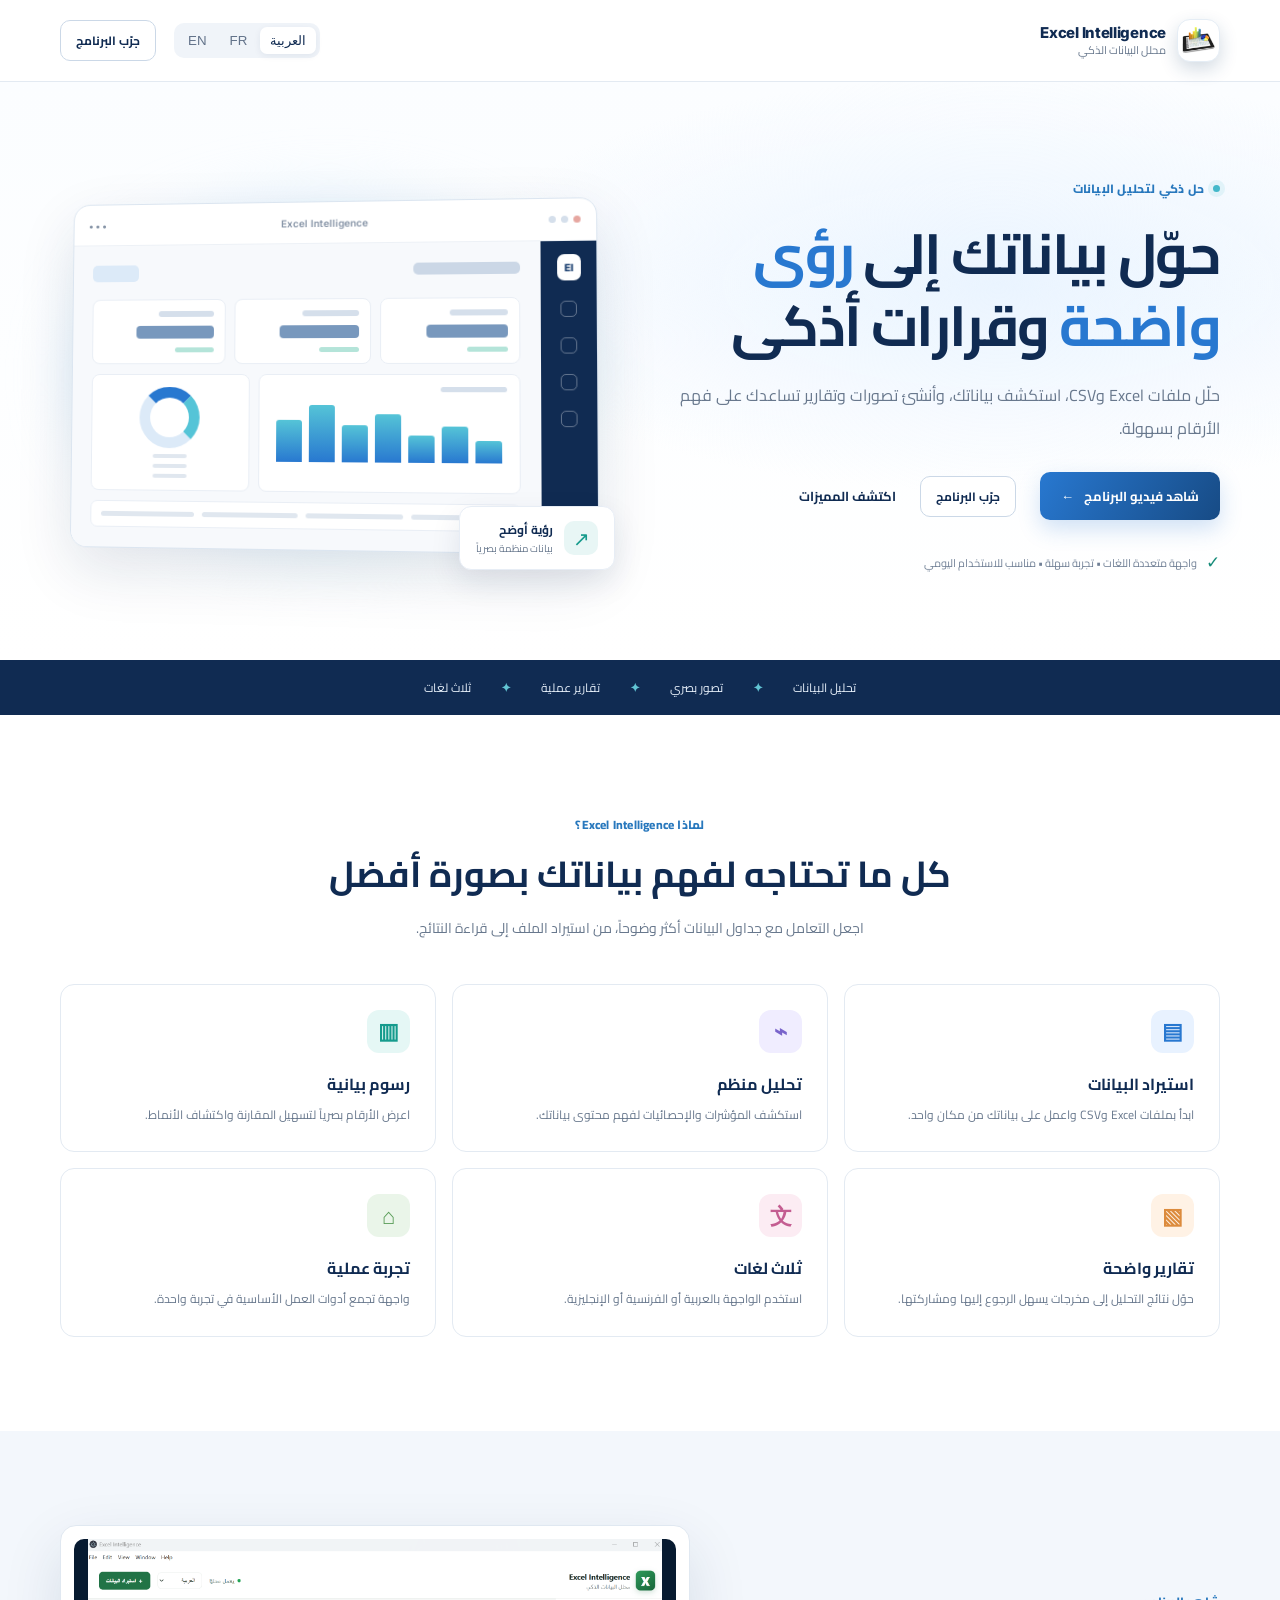
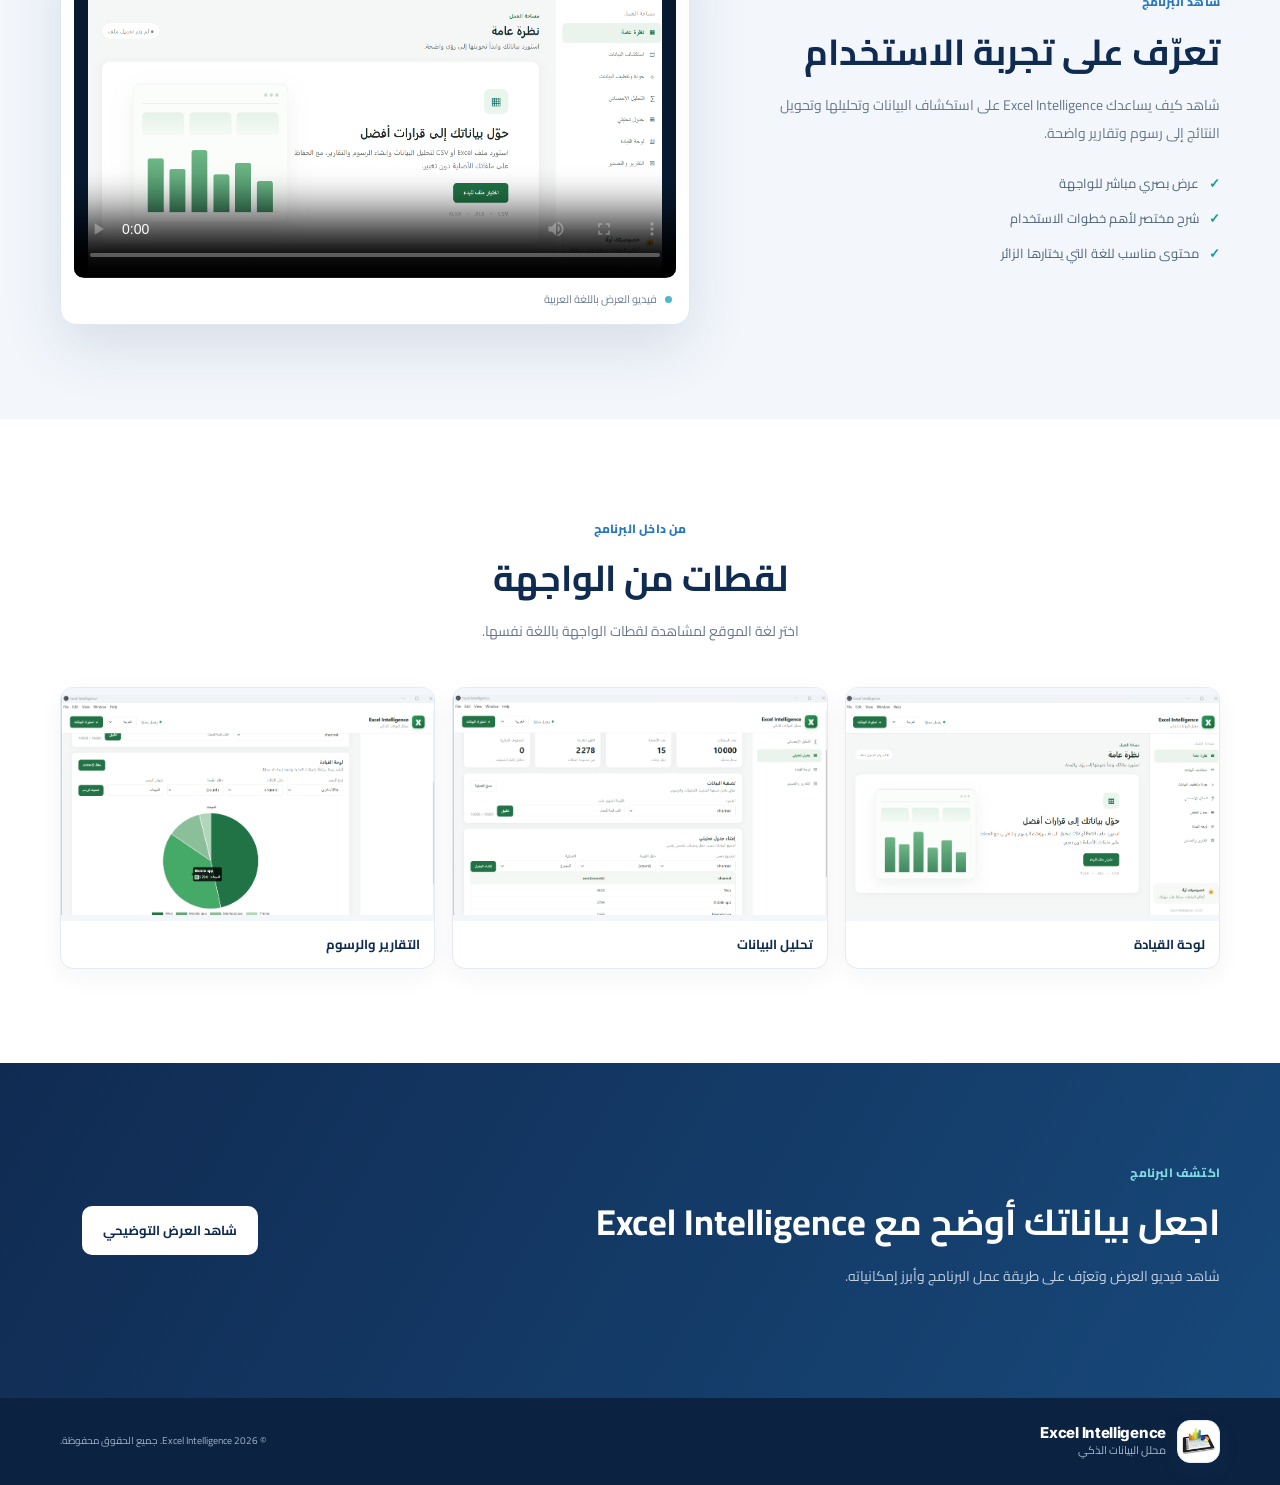
==== index.html @ 551d5bff "Initial website upload" ====
<!DOCTYPE html>
<html lang="ar" dir="rtl">
<head>
  <meta charset="UTF-8">
  <meta name="viewport" content="width=device-width, initial-scale=1.0">
  <meta name="description" content="Excel Intelligence helps you analyze Excel and CSV data, explore statistics, create charts, and generate clear reports.">
  <meta name="theme-color" content="#102b52">
  <meta name="robots" content="index, follow">
  <meta property="og:type" content="website">
  <meta property="og:site_name" content="Excel Intelligence">
  <meta property="og:title" content="Excel Intelligence | Intelligent Data Analyst">
  <meta property="og:description" content="Analyze Excel and CSV data, explore insights, and create clear reports.">
  <meta name="twitter:card" content="summary">
  <title>Excel Intelligence | محلل البيانات الذكي</title>
  <link rel="icon" type="image/png" href="assets/images/excel-intelligence-icon.png">
  <link rel="stylesheet" href="styles.css">
</head>
<body>
  <header class="site-header">
    <nav class="nav container">
      <a class="brand" href="#home" aria-label="Excel Intelligence">
        <span class="brand-mark"><img src="assets/images/excel-intelligence-icon.png" alt="Excel Intelligence"></span>
        <span><strong>Excel Intelligence</strong><small data-i18n="tagline">محلل البيانات الذكي</small></span>
      </a>
      <div class="nav-actions">
        <div class="language-switch" aria-label="Language">
          <button class="lang-btn active" data-lang="ar">العربية</button>
          <button class="lang-btn" data-lang="fr">FR</button>
          <button class="lang-btn" data-lang="en">EN</button>
        </div>
        <a class="button button-small button-outline" href="demo.html" data-i18n="demoCta">جرّب البرنامج</a>
      </div>
    </nav>
  </header>

  <main>
    <section class="hero section" id="home">
      <div class="container hero-grid">
        <div class="hero-copy">
          <span class="eyebrow"><span class="eyebrow-dot"></span><span data-i18n="eyebrow">حل ذكي لتحليل البيانات</span></span>
          <h1 data-i18n="heroTitle">حوّل بياناتك إلى <em>رؤى واضحة</em> وقرارات أذكى</h1>
          <p class="hero-lead" data-i18n="heroText">حلّل ملفات Excel وCSV، استكشف بياناتك، وأنشئ تصورات وتقارير تساعدك على فهم الأرقام بسهولة.</p>
          <div class="hero-actions">
            <a class="button button-primary" href="#preview" data-i18n="heroCta">شاهد فيديو البرنامج <span aria-hidden="true">←</span></a>
            <a class="button button-small button-outline" href="demo.html" data-i18n="demoCta">جرّب البرنامج</a>
            <a class="text-link" href="#features" data-i18n="heroMore">اكتشف المميزات</a>
          </div>
          <div class="hero-note"><span class="check">✓</span><span data-i18n="heroNote">واجهة متعددة اللغات • تجربة سهلة • مناسب للاستخدام اليومي</span></div>
        </div>
        <div class="hero-visual">
          <div class="visual-glow"></div>
          <div class="dashboard-window">
            <div class="window-top"><div class="window-dots"><i></i><i></i><i></i></div><span>Excel Intelligence</span><span class="window-menu">•••</span></div>
            <div class="mock-dashboard">
              <aside class="mock-sidebar"><div class="mock-logo">EI</div><b></b><b></b><b></b><b></b></aside>
              <div class="mock-content">
                <div class="mock-heading"><span></span><i></i></div>
                <div class="mock-kpis"><div><small></small><strong></strong><i></i></div><div><small></small><strong></strong><i></i></div><div><small></small><strong></strong><i></i></div></div>
                <div class="mock-panels">
                  <div class="mock-chart"><div class="mock-line"></div><div class="bars"><i></i><i></i><i></i><i></i><i></i><i></i><i></i></div></div>
                  <div class="mock-donut"><div></div><small></small><small></small><small></small></div>
                </div>
                <div class="mock-table"><i></i><i></i><i></i><i></i></div>
              </div>
            </div>
          </div>
          <div class="floating-card"><span class="floating-icon">↗</span><span><strong data-i18n="floatTitle">رؤية أوضح</strong><small data-i18n="floatText">بيانات منظمة بصرياً</small></span></div>
        </div>
      </div>
    </section>

    <section class="trust-strip">
      <div class="container trust-items">
        <span data-i18n="stripOne">تحليل البيانات</span><b>✦</b><span data-i18n="stripTwo">تصور بصري</span><b>✦</b><span data-i18n="stripThree">تقارير عملية</span><b>✦</b><span data-i18n="stripFour">ثلاث لغات</span>
      </div>
    </section>

    <section class="section features-section" id="features">
      <div class="container">
        <div class="section-heading">
          <span class="eyebrow" data-i18n="featuresEyebrow">لماذا Excel Intelligence؟</span>
          <h2 data-i18n="featuresTitle">كل ما تحتاجه لفهم بياناتك بصورة أفضل</h2>
          <p data-i18n="featuresText">اجعل التعامل مع جداول البيانات أكثر وضوحاً، من استيراد الملف إلى قراءة النتائج.</p>
        </div>
        <div class="feature-grid">
          <article class="feature-card"><div class="feature-icon blue">▤</div><h3 data-i18n="feature1Title">استيراد البيانات</h3><p data-i18n="feature1Text">ابدأ بملفات Excel وCSV واعمل على بياناتك من مكان واحد.</p></article>
          <article class="feature-card"><div class="feature-icon violet">⌁</div><h3 data-i18n="feature2Title">تحليل منظم</h3><p data-i18n="feature2Text">استكشف المؤشرات والإحصائيات لفهم محتوى بياناتك.</p></article>
          <article class="feature-card"><div class="feature-icon teal">▥</div><h3 data-i18n="feature3Title">رسوم بيانية</h3><p data-i18n="feature3Text">اعرض الأرقام بصرياً لتسهيل المقارنة واكتشاف الأنماط.</p></article>
          <article class="feature-card"><div class="feature-icon orange">▧</div><h3 data-i18n="feature4Title">تقارير واضحة</h3><p data-i18n="feature4Text">حوّل نتائج التحليل إلى مخرجات يسهل الرجوع إليها ومشاركتها.</p></article>
          <article class="feature-card"><div class="feature-icon pink">文</div><h3 data-i18n="feature5Title">ثلاث لغات</h3><p data-i18n="feature5Text">استخدم الواجهة بالعربية أو الفرنسية أو الإنجليزية.</p></article>
          <article class="feature-card"><div class="feature-icon green">⌂</div><h3 data-i18n="feature6Title">تجربة عملية</h3><p data-i18n="feature6Text">واجهة تجمع أدوات العمل الأساسية في تجربة واحدة.</p></article>
        </div>
      </div>
    </section>

    <section class="section showcase-section" id="preview">
      <div class="container showcase-grid">
        <div class="showcase-copy">
          <span class="eyebrow" data-i18n="showcaseEyebrow">شاهد البرنامج</span>
          <h2 data-i18n="showcaseTitle">تعرّف على تجربة الاستخدام</h2>
          <p data-i18n="showcaseText">أضف هنا فيديو العرض ولقطات الشاشة الحقيقية للبرنامج حتى يتعرف الزائر على واجهته وطريقة العمل.</p>
          <ul class="check-list">
            <li data-i18n="showcaseBullet1">عرض بصري مباشر للواجهة</li>
            <li data-i18n="showcaseBullet2">شرح مختصر لأهم خطوات الاستخدام</li>
            <li data-i18n="showcaseBullet3">محتوى مناسب للغة التي يختارها الزائر</li>
          </ul>
        </div>
        <div class="media-placeholder">
          <video id="productVideo" class="product-video" controls playsinline preload="metadata" poster="assets/images/ar-1.png">
            <source src="assets/videos/video-ar.mp4" type="video/mp4">
            متصفحك لا يدعم تشغيل الفيديو.
          </video>
          <div class="media-caption"><span class="media-dot"></span><span data-i18n="mediaCaption">فيديو العرض باللغة العربية</span></div>
        </div>
      </div>
    </section>

    <section class="section gallery-section">
      <div class="container">
        <div class="section-heading">
          <span class="eyebrow" data-i18n="galleryEyebrow">من داخل البرنامج</span>
          <h2 data-i18n="galleryTitle">لقطات من الواجهة</h2>
          <p data-i18n="galleryText">اختر لغة الموقع لمشاهدة لقطات الواجهة باللغة نفسها.</p>
        </div>
        <div class="gallery-grid">
          <figure class="gallery-card" data-gallery-lang="ar"><img src="assets/images/ar-1.png" alt="Excel Intelligence - لوحة القيادة" loading="lazy"><figcaption>لوحة القيادة</figcaption></figure>
          <figure class="gallery-card" data-gallery-lang="ar"><img src="assets/images/ar-2.png" alt="Excel Intelligence - تحليل البيانات" loading="lazy"><figcaption>تحليل البيانات</figcaption></figure>
          <figure class="gallery-card" data-gallery-lang="ar"><img src="assets/images/ar-3.png" alt="Excel Intelligence - التقارير والرسوم" loading="lazy"><figcaption>التقارير والرسوم</figcaption></figure>
          <figure class="gallery-card" data-gallery-lang="fr"><img src="assets/images/fr-1.png" alt="Excel Intelligence - Tableau de bord" loading="lazy"><figcaption>Tableau de bord</figcaption></figure>
          <figure class="gallery-card" data-gallery-lang="fr"><img src="assets/images/fr-2.png" alt="Excel Intelligence - Analyse des données" loading="lazy"><figcaption>Analyse des données</figcaption></figure>
          <figure class="gallery-card" data-gallery-lang="fr"><img src="assets/images/fr-3.png" alt="Excel Intelligence - Rapports et graphiques" loading="lazy"><figcaption>Rapports et graphiques</figcaption></figure>
          <figure class="gallery-card" data-gallery-lang="en"><img src="assets/images/en-1.png" alt="Excel Intelligence - Dashboard" loading="lazy"><figcaption>Dashboard</figcaption></figure>
          <figure class="gallery-card" data-gallery-lang="en"><img src="assets/images/en-2.png" alt="Excel Intelligence - Data analysis" loading="lazy"><figcaption>Data analysis</figcaption></figure>
          <figure class="gallery-card" data-gallery-lang="en"><img src="assets/images/en-3.png" alt="Excel Intelligence - Reports and charts" loading="lazy"><figcaption>Reports and charts</figcaption></figure>
        </div>
      </div>
    </section>

    <section class="section contact-section" id="contact">
      <div class="container contact-grid">
        <div><span class="eyebrow" data-i18n="contactEyebrow">اكتشف البرنامج</span><h2 data-i18n="contactTitle">اجعل بياناتك أوضح مع Excel Intelligence</h2><p data-i18n="contactText">شاهد فيديو العرض وتعرّف على طريقة عمل البرنامج وأبرز إمكانياته.</p></div>
        <div class="contact-actions">
          <a class="button button-primary" href="#preview" data-i18n="emailCta">شاهد العرض التوضيحي</a>
        </div>
      </div>
    </section>
  </main>

  <footer class="footer">
    <div class="container footer-inner"><a class="brand footer-brand" href="#home"><span class="brand-mark"><img src="assets/images/excel-intelligence-icon.png" alt="Excel Intelligence"></span><span><strong>Excel Intelligence</strong><small data-i18n="tagline">محلل البيانات الذكي</small></span></a><span data-i18n="copyright">© 2026 Excel Intelligence. جميع الحقوق محفوظة.</span></div>
  </footer>
  <script src="script.js"></script>
</body>
</html>
---- styles.css ----
@import url('https://fonts.googleapis.com/css2?family=Amiri:wght@400;700&family=Cairo:wght@400;500;600;700;800&family=Inter:wght@400;500;600;700;800&display=swap');
:root{--navy:#102b52;--navy2:#173c6d;--blue:#2878d0;--cyan:#55c4d7;--ink:#17263b;--muted:#68788d;--pale:#f3f7fc;--line:#e3eaf2;--white:#fff;--shadow:0 22px 60px rgba(16,43,82,.12)}
*{box-sizing:border-box}html{scroll-behavior:smooth}body{margin:0;background:#fff;color:var(--ink);font-family:'Cairo',Arial,sans-serif;line-height:1.75}body[dir="ltr"]{font-family:Inter,Arial,sans-serif}a{text-decoration:none;color:inherit}.container{width:min(1160px,calc(100% - 44px));margin:auto}.site-header{height:82px;display:flex;align-items:center;background:rgba(255,255,255,.94);border-bottom:1px solid var(--line);position:sticky;top:0;z-index:20;backdrop-filter:blur(12px)}.nav,.nav-actions,.brand{display:flex;align-items:center}.nav{justify-content:space-between}.brand{gap:11px;color:var(--navy)}.brand-mark{height:43px;width:43px;border-radius:13px;background:linear-gradient(145deg,#1d5da2,#102b52);color:white;display:grid;place-items:center;font:800 15px Inter;box-shadow:0 7px 18px #153e6b30}.brand strong{display:block;font:800 15px Inter;letter-spacing:-.3px}.brand small{display:block;font-size:11px;color:var(--muted);line-height:1.5}.nav-actions{gap:18px}.language-switch{display:flex;gap:3px;background:#f0f4f9;padding:4px;border-radius:10px}.lang-btn{border:0;background:transparent;padding:6px 10px;border-radius:7px;color:#63738a;font:600 11px inherit;cursor:pointer}.lang-btn.active{background:#fff;color:var(--navy);box-shadow:0 2px 7px #102b5212}.button{display:inline-flex;align-items:center;justify-content:center;gap:10px;border-radius:10px;padding:13px 21px;font-weight:700;font-size:13px;transition:.2s}.button:hover{transform:translateY(-2px)}.button-primary{color:#fff;background:linear-gradient(120deg,#2878d0,#174b85);box-shadow:0 9px 22px #2878d038}.button-outline{border:1px solid #cbd8e7;color:var(--navy);background:#fff}.button-small{padding:9px 15px;font-size:12px}.section{padding:94px 0}.hero{padding:90px 0 82px;background:radial-gradient(ellipse at 78% 35%,#eaf4ff 0,transparent 39%),linear-gradient(180deg,#fbfdff,#fff)}.hero-grid{display:grid;grid-template-columns:1.02fr .98fr;align-items:center;gap:62px}.eyebrow{display:inline-flex;align-items:center;gap:9px;color:#2878bd;font-size:12px;font-weight:800;letter-spacing:.2px}.eyebrow-dot{width:7px;height:7px;background:#42b8ca;border-radius:50%;box-shadow:0 0 0 5px #42b8ca1c}.hero h1{font-size:clamp(36px,4.4vw,57px);line-height:1.27;letter-spacing:-1.6px;color:var(--navy);margin:18px 0}.hero h1 em{font-style:normal;color:#2878d0}.hero-lead{font-size:16px;color:var(--muted);max-width:570px;line-height:2.05;margin:0 0 27px}.hero-actions{display:flex;align-items:center;gap:24px;flex-wrap:wrap}.text-link{font-size:13px;font-weight:700;color:var(--navy)}.hero-note{display:flex;align-items:center;gap:9px;color:#718096;font-size:11px;margin-top:28px}.check{color:#168b79;font-size:17px}.hero-visual{position:relative;min-width:0;padding:20px 5px}.visual-glow{position:absolute;inset:8% 5%;background:linear-gradient(130deg,#d6ebff,#e7f8f7);filter:blur(35px);border-radius:50%}.dashboard-window{position:relative;border:1px solid #dbe5f0;border-radius:17px;background:#fff;overflow:hidden;box-shadow:var(--shadow);transform:perspective(1000px) rotateY(-5deg) rotateX(2deg)}body[dir="ltr"] .dashboard-window{transform:perspective(1000px) rotateY(5deg) rotateX(2deg)}.window-top{height:42px;border-bottom:1px solid #edf1f6;display:flex;align-items:center;justify-content:space-between;padding:0 15px;color:#8391a4;font:600 10px Inter}.window-dots{display:flex;gap:5px}.window-dots i{height:7px;width:7px;border-radius:50%;background:#d5dfeb}.window-dots i:first-child{background:#e6a6a0}.window-menu{letter-spacing:2px}.mock-dashboard{display:flex;min-height:300px;background:#f7f9fc}.mock-sidebar{width:54px;background:#102b52;display:flex;align-items:center;flex-direction:column;gap:20px;padding:13px 0}.mock-logo{background:#fff;color:#173c6d;font:800 10px Inter;border-radius:7px;padding:7px}.mock-sidebar b{width:16px;height:16px;border:1px solid #ffffff55;border-radius:5px}.mock-content{padding:20px;flex:1;min-width:0}.mock-heading{display:flex;justify-content:space-between;margin-bottom:18px}.mock-heading span{height:12px;width:105px;background:#cbd7e6;border-radius:5px}.mock-heading i{height:17px;width:48px;background:#dceaf8;border-radius:5px}.mock-kpis{display:grid;grid-template-columns:repeat(3,1fr);gap:9px}.mock-kpis div{background:white;border:1px solid #e9eef5;border-radius:8px;padding:11px}.mock-kpis small,.mock-kpis strong,.mock-kpis i{display:block;border-radius:4px}.mock-kpis small{height:6px;width:50%;background:#d5dfeb}.mock-kpis strong{height:13px;width:70%;background:#7898bd;margin:9px 0}.mock-kpis i{height:5px;width:35%;background:#b4e4d9}.mock-panels{display:grid;grid-template-columns:1.6fr 1fr;gap:9px;margin-top:10px}.mock-chart,.mock-donut{background:white;border:1px solid #e9eef5;border-radius:8px;min-height:116px;padding:12px;position:relative}.mock-line{height:5px;width:65px;background:#d5dfeb;border-radius:4px}.bars{height:70px;display:flex;align-items:end;gap:7px;padding:8px 5px 0}.bars i{flex:1;border-radius:3px 3px 0 0;background:linear-gradient(#55c4d7,#2878d0)}.bars i:nth-child(1){height:35%}.bars i:nth-child(2){height:58%}.bars i:nth-child(3){height:43%}.bars i:nth-child(4){height:78%}.bars i:nth-child(5){height:60%}.bars i:nth-child(6){height:92%}.bars i:nth-child(7){height:68%}.mock-donut{display:flex;align-items:center;justify-content:center;gap:6px;flex-direction:column}.mock-donut div{height:62px;width:62px;border-radius:50%;border:11px solid #dceaf8;border-top-color:#2878d0;border-right-color:#55c4d7}.mock-donut small{height:4px;width:35px;background:#e0e7ef;border-radius:5px}.mock-table{margin-top:10px;background:white;border:1px solid #e9eef5;border-radius:7px;padding:10px;display:flex;gap:8px}.mock-table i{height:5px;background:#e0e7ef;border-radius:4px;flex:1}.floating-card{position:absolute;bottom:0;right:-17px;background:#fff;border:1px solid #e7edf5;box-shadow:0 12px 30px #102b521a;border-radius:12px;padding:12px 16px;display:flex;align-items:center;gap:11px}body[dir="ltr"] .floating-card{right:auto;left:-17px}.floating-icon{height:34px;width:34px;border-radius:10px;background:#e8f6f5;color:#169b8c;display:grid;place-items:center;font-size:20px}.floating-card strong,.floating-card small{display:block}.floating-card strong{font-size:12px;color:var(--navy)}.floating-card small{font-size:10px;color:var(--muted)}.trust-strip{background:var(--navy);color:#e6eff9;padding:17px 0}.trust-items{display:flex;align-items:center;justify-content:center;gap:30px;flex-wrap:wrap;font-size:12px}.trust-items b{color:#62c5d4}.section-heading{text-align:center;max-width:690px;margin:0 auto 42px}.section-heading h2,.showcase-copy h2,.price-card h2,.contact-grid h2{font-size:clamp(26px,3vw,36px);line-height:1.4;color:var(--navy);margin:12px 0}.section-heading p,.showcase-copy p,.price-card p,.contact-grid p{color:var(--muted);font-size:14px;line-height:2}.features-section{background:#fff}.feature-grid{display:grid;grid-template-columns:repeat(3,1fr);gap:16px}.feature-card{border:1px solid var(--line);border-radius:14px;padding:25px;background:#fff;transition:.2s}.feature-card:hover{transform:translateY(-4px);box-shadow:0 14px 35px #102b520e;border-color:#c8d9eb}.feature-icon{height:43px;width:43px;border-radius:12px;display:grid;place-items:center;font-size:22px;font-weight:700}.blue{background:#e8f2ff;color:#2878d0}.violet{background:#f0edff;color:#7964cb}.teal{background:#e5f7f5;color:#159b8d}.orange{background:#fff2e5;color:#dc8b3d}.pink{background:#fcecf3;color:#c45d91}.green{background:#eaf5e9;color:#579b56}.feature-card h3{font-size:16px;color:var(--navy);margin:17px 0 6px}.feature-card p{font-size:12px;color:var(--muted);line-height:1.9;margin:0}.showcase-section{background:var(--pale)}.showcase-grid{display:grid;grid-template-columns:.85fr 1.15fr;align-items:center;gap:65px}.showcase-copy h2{margin-top:13px}.check-list{list-style:none;padding:0;margin:25px 0 0;display:grid;gap:12px;color:#52647a;font-size:13px}.check-list li:before{content:"✓";color:#159b8d;font-weight:800;margin-inline-end:10px}.media-placeholder{background:#fff;padding:13px;border:1px solid #e0e8f1;border-radius:16px;box-shadow:var(--shadow)}.media-screen{aspect-ratio:16/9;background:linear-gradient(135deg,#102b52,#1d5b92 65%,#2878a0);border-radius:10px;display:flex;align-items:center;justify-content:center;flex-direction:column;color:#dbeeff;gap:9px;font-weight:700}.media-screen small{font:11px Inter;color:#a9c5df}.play-button{height:55px;width:55px;border-radius:50%;background:#ffffff22;border:1px solid #ffffff70;display:grid;place-items:center;padding-left:4px;color:white;font-size:17px}.media-caption{display:flex;align-items:center;gap:8px;color:#718096;font-size:11px;padding:12px 4px 2px}.media-dot{height:7px;width:7px;border-radius:50%;background:#4db9c8}.gallery-section{background:#fff}.gallery-grid{display:grid;grid-template-columns:repeat(3,1fr);gap:17px}.gallery-placeholder{height:190px;border:1px dashed #b8c9dc;border-radius:13px;background:linear-gradient(145deg,#f7faff,#eef4fb);display:flex;align-items:center;justify-content:center;flex-direction:column;gap:5px;color:var(--navy)}.gallery-placeholder span{font:800 26px Inter;color:#b7cbe0}.gallery-placeholder b{font-size:13px}.gallery-placeholder small{font:10px Inter;color:#8a9aae}.price-section{background:#f5f8fc;padding-top:65px;padding-bottom:65px}.price-card{background:#fff;border:1px solid var(--line);border-radius:18px;padding:38px 44px;display:flex;align-items:center;justify-content:space-between;gap:35px;box-shadow:0 15px 45px #102b5209}.price-card>div:first-child{max-width:600px}.price-card h2{margin-bottom:5px}.price-card p{margin:0}.price-side{min-width:230px;padding:20px;background:#f4f8fd;border-radius:13px;display:flex;flex-direction:column;align-items:center;gap:8px;text-align:center}.price-side strong{font-size:20px;color:var(--navy)}.price-side small{font-size:10px;color:var(--muted);margin-bottom:7px}.contact-section{background:linear-gradient(120deg,#102b52,#174879);color:#fff}.contact-grid{display:flex;justify-content:space-between;align-items:center;gap:40px}.contact-grid .eyebrow{color:#83d9e1}.contact-grid h2{color:#fff;max-width:650px}.contact-grid p{color:#c1d1e3;max-width:650px}.contact-actions{min-width:220px;display:flex;flex-direction:column;align-items:center;gap:12px}.contact-actions .button{background:#fff;color:var(--navy);box-shadow:none}.contact-actions small{font-size:10px;color:#b9cce0;text-align:center}.footer{padding:22px 0;background:#0c2241;color:#9fb2c9}.footer-inner{display:flex;align-items:center;justify-content:space-between;gap:20px;font-size:10px}.footer-brand{color:#fff}.footer-brand small{color:#a8bad0}
body[dir="ltr"] .hero h1,body[dir="ltr"] .hero-lead,body[dir="ltr"] .showcase-copy,body[dir="ltr"] .price-card,body[dir="ltr"] .contact-grid{text-align:left}
@media(max-width:850px){.hero-grid,.showcase-grid{grid-template-columns:1fr;gap:35px}.hero-copy{max-width:700px}.hero-visual{max-width:650px;width:100%;margin:auto}.showcase-grid{gap:28px}.feature-grid{grid-template-columns:repeat(2,1fr)}.price-card{align-items:flex-start;flex-direction:column}.price-side{width:100%}.contact-grid{align-items:flex-start;flex-direction:column}.contact-actions{align-items:flex-start}.contact-actions small{text-align:start}}
@media(max-width:560px){.container{width:min(100% - 30px,1160px)}.site-header{height:auto;padding:12px 0}.nav{align-items:flex-start;gap:10px}.brand-mark{width:37px;height:37px}.brand strong{font-size:12px}.brand small{font-size:9px}.nav-actions{gap:7px;flex-direction:column;align-items:flex-end}.lang-btn{padding:4px 7px;font-size:10px}.button-small{padding:6px 9px;font-size:10px}.hero{padding:60px 0}.hero h1{font-size:35px}.hero-lead{font-size:14px}.hero-actions{gap:15px}.hero-note{align-items:flex-start}.section{padding:65px 0}.trust-items{gap:10px;font-size:10px}.feature-grid,.gallery-grid{grid-template-columns:1fr}.feature-card{padding:20px}.gallery-placeholder{height:160px}.price-card{padding:25px 20px}.footer-inner{align-items:flex-start;flex-direction:column}.mock-dashboard{min-height:245px}.mock-content{padding:12px}.mock-panels{grid-template-columns:1.4fr 1fr}.mock-chart,.mock-donut{min-height:100px}.floating-card{right:-5px;padding:9px 11px}body[dir="ltr"] .floating-card{left:-5px}}

/* Real product media */
.product-video{display:block;width:100%;aspect-ratio:16/9;object-fit:contain;background:#071a30;border-radius:10px}
.gallery-card{margin:0;overflow:hidden;border:1px solid var(--line);border-radius:13px;background:#fff;box-shadow:0 8px 24px #102b520c}
.gallery-card[hidden]{display:none!important}
.gallery-card img{display:block;width:100%;aspect-ratio:16/10;object-fit:contain;background:#f3f6fa}
.gallery-card figcaption{padding:12px 14px;font-size:13px;font-weight:700;color:var(--navy)}
.gallery-grid{align-items:start}

/* Official Excel Intelligence icon */
.brand-mark{overflow:hidden;padding:3px;background:#fff;border:1px solid #e5edf5}
.brand-mark img{display:block;width:100%;height:100%;object-fit:contain;border-radius:9px}
.footer .brand-mark{background:#fff}
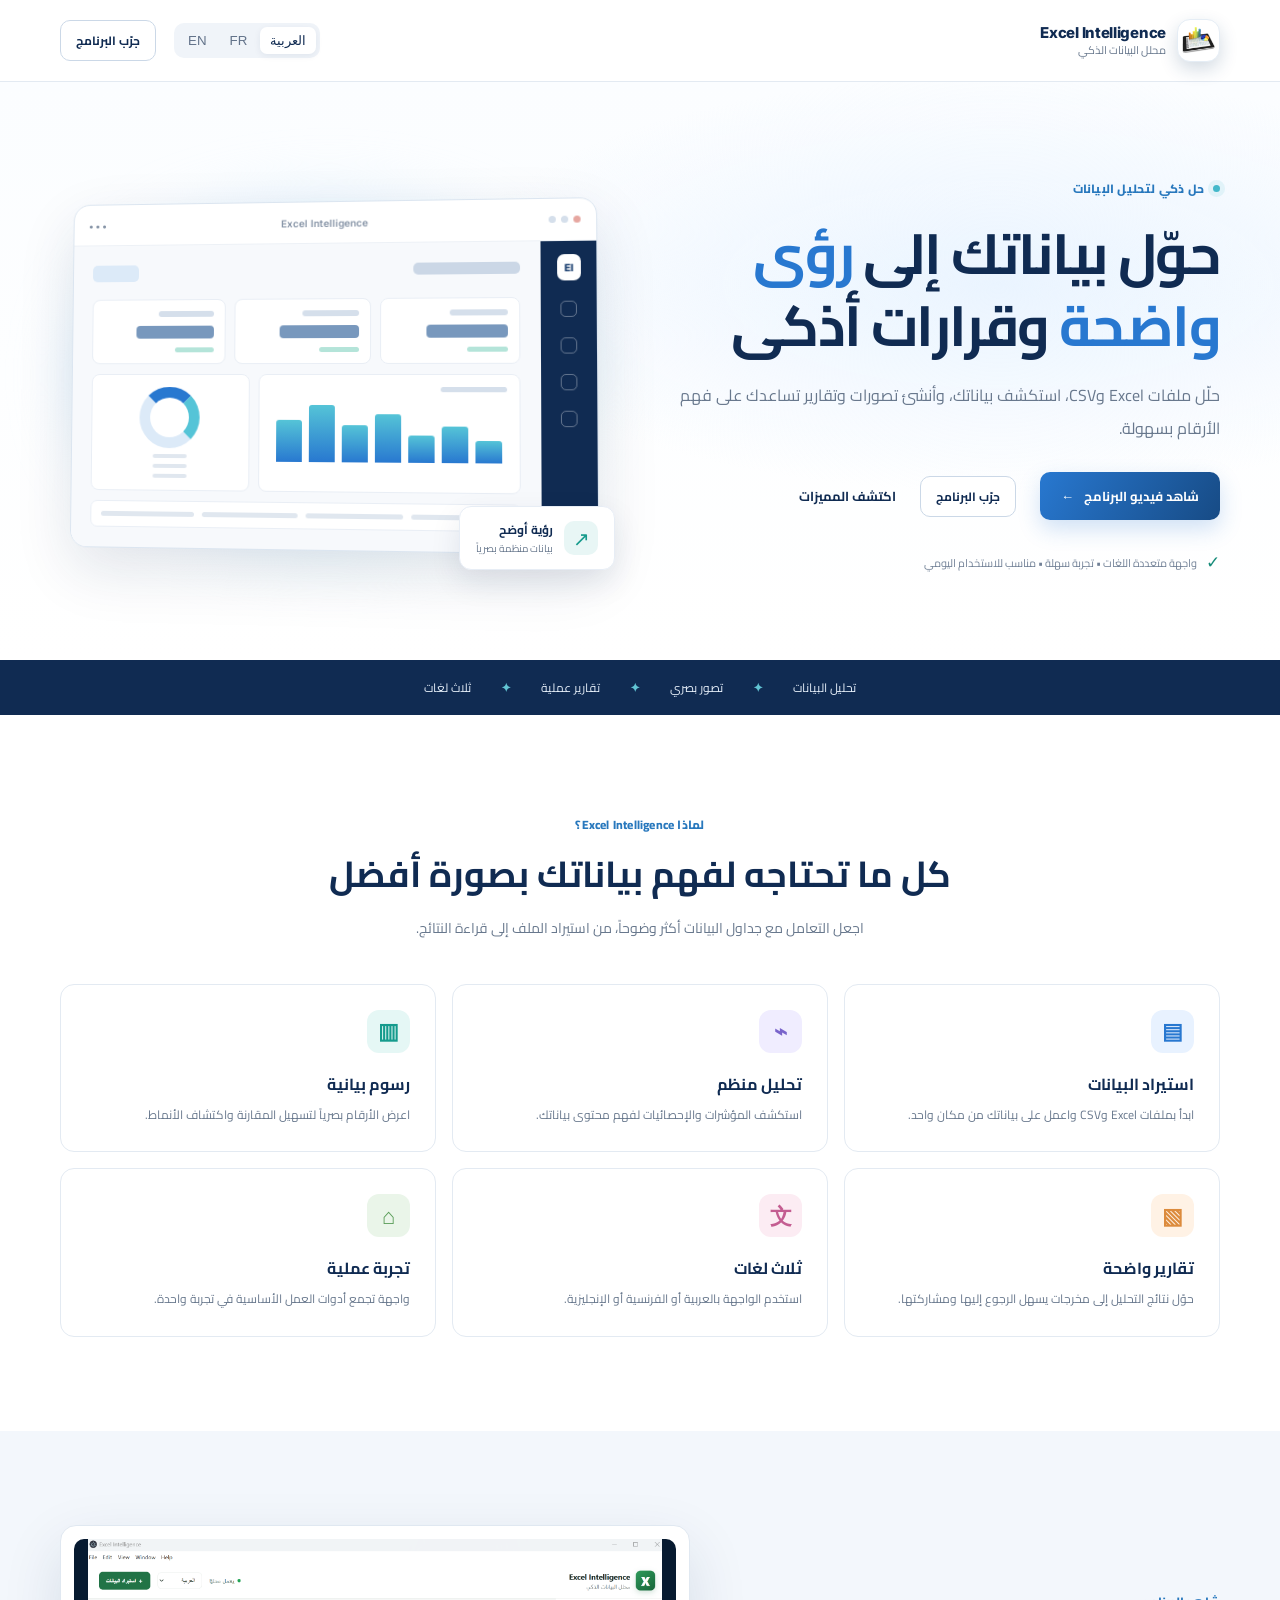
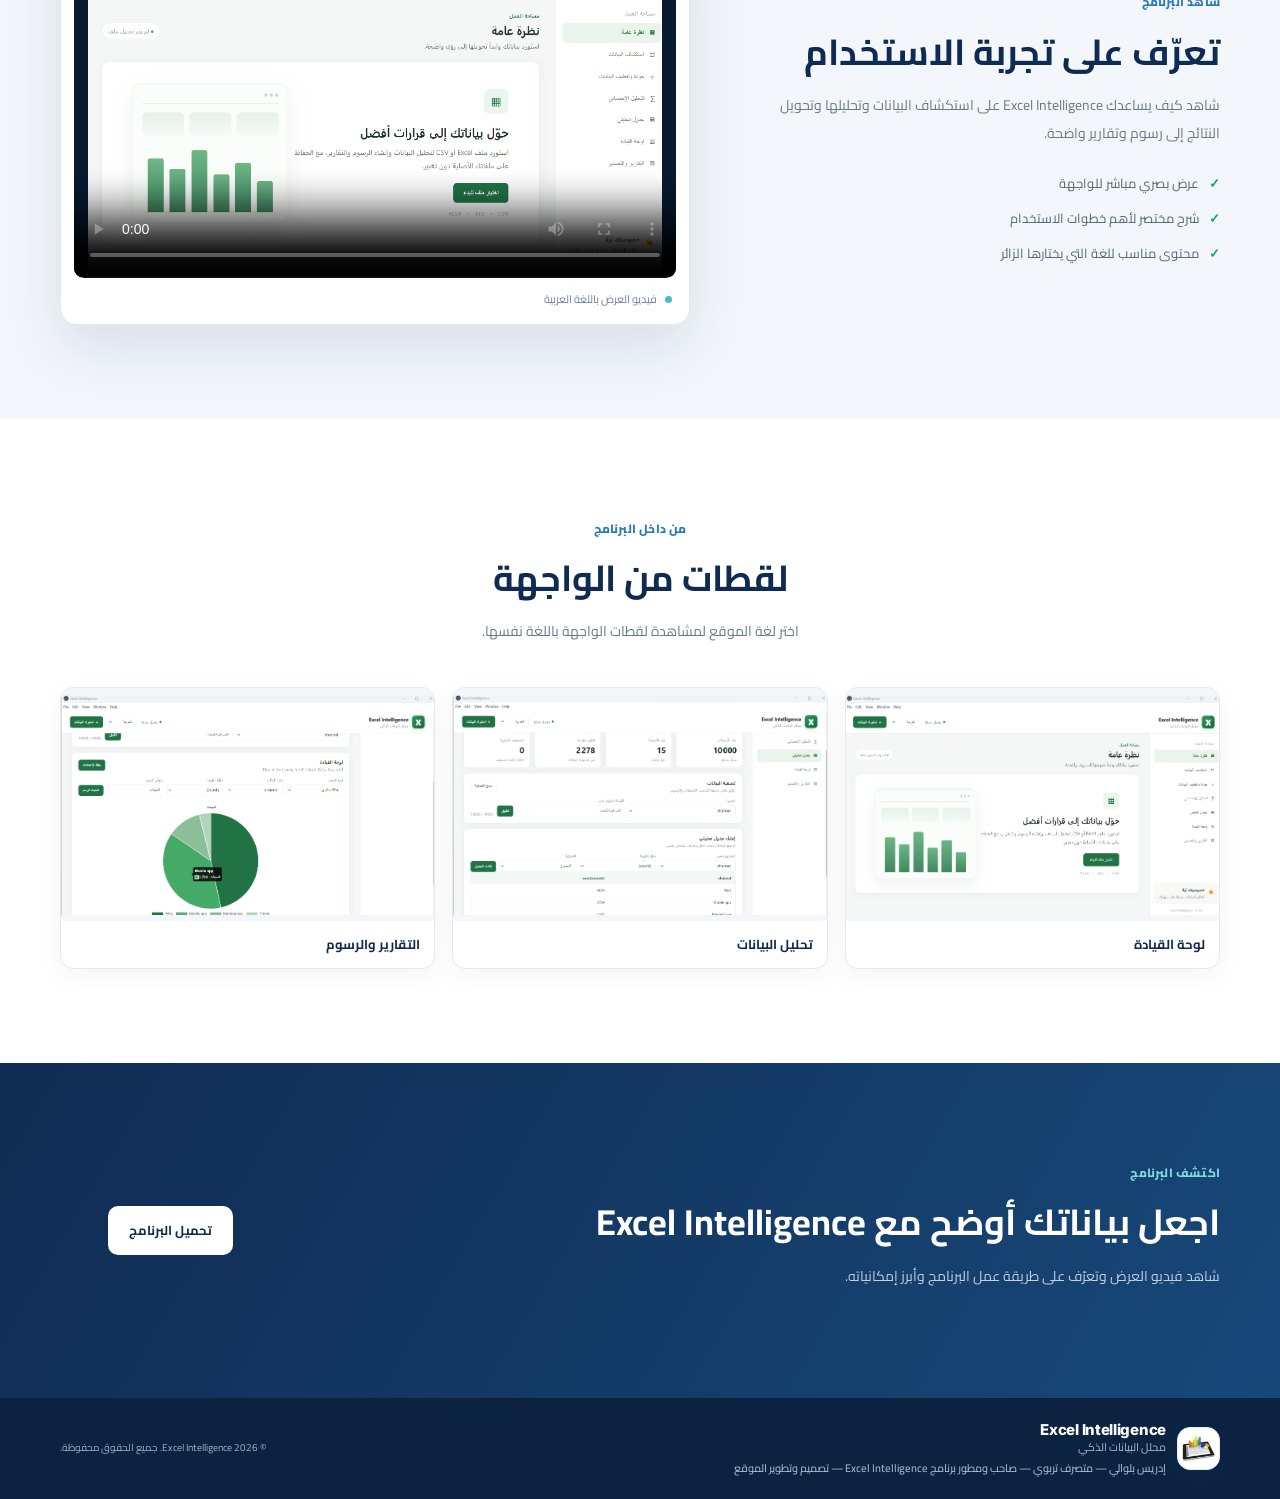
==== commit df4bd330: "Update download button and developer credits" ====
--- a/index.html
+++ b/index.html
@@ -140,15 +140,34 @@
       <div class="container contact-grid">
         <div><span class="eyebrow" data-i18n="contactEyebrow">اكتشف البرنامج</span><h2 data-i18n="contactTitle">اجعل بياناتك أوضح مع Excel Intelligence</h2><p data-i18n="contactText">شاهد فيديو العرض وتعرّف على طريقة عمل البرنامج وأبرز إمكانياته.</p></div>
         <div class="contact-actions">
-          <a class="button button-primary" href="#preview" data-i18n="emailCta">شاهد العرض التوضيحي</a>
+          <a class="button button-primary" href="https://github.com/drissou83/Excel-Intelligence-Website/releases/download/v1.0.0/Excel-Intelligence-Setup-1.0.0.exe" data-i18n="emailCta">تحميل البرنامج</a>
         </div>
       </div>
     </section>
   </main>
 
   <footer class="footer">
-    <div class="container footer-inner"><a class="brand footer-brand" href="#home"><span class="brand-mark"><img src="assets/images/excel-intelligence-icon.png" alt="Excel Intelligence"></span><span><strong>Excel Intelligence</strong><small data-i18n="tagline">محلل البيانات الذكي</small></span></a><span data-i18n="copyright">© 2026 Excel Intelligence. جميع الحقوق محفوظة.</span></div>
-  </footer>
-  <script src="script.js"></script>
+  <div class="container footer-inner">
+
+    <a class="brand footer-brand" href="#home">
+      <span class="brand-mark">
+        <img src="assets/images/excel-intelligence-icon.png" alt="Excel Intelligence">
+      </span>
+
+      <span>
+        <strong>Excel Intelligence</strong>
+        <small data-i18n="tagline">محلل البيانات الذكي</small>
+        <small class="developer-credit" data-i18n="developerCredit">
+          إدريس بلوالي — متصرف تربوي — صاحب ومطور برنامج Excel Intelligence — تصميم وتطوير الموقع
+        </small>
+      </span>
+    </a>
+
+    <span data-i18n="copyright">
+      © 2026 Excel Intelligence. جميع الحقوق محفوظة.
+    </span>
+
+  </div>
+</footer>  <script src="script.js"></script>
 </body>
 </html>
--- a/styles.css
+++ b/styles.css
@@ -17,3 +17,13 @@
 .brand-mark{overflow:hidden;padding:3px;background:#fff;border:1px solid #e5edf5}
 .brand-mark img{display:block;width:100%;height:100%;object-fit:contain;border-radius:9px}
 .footer .brand-mark{background:#fff}
+/* Developer attribution */
+.developer-credit {
+  display: block;
+  max-width: 650px;
+  margin-top: 5px;
+  color: #a8bad0;
+  font-size: 10px;
+  line-height: 1.8;
+  font-weight: 500;
+}
